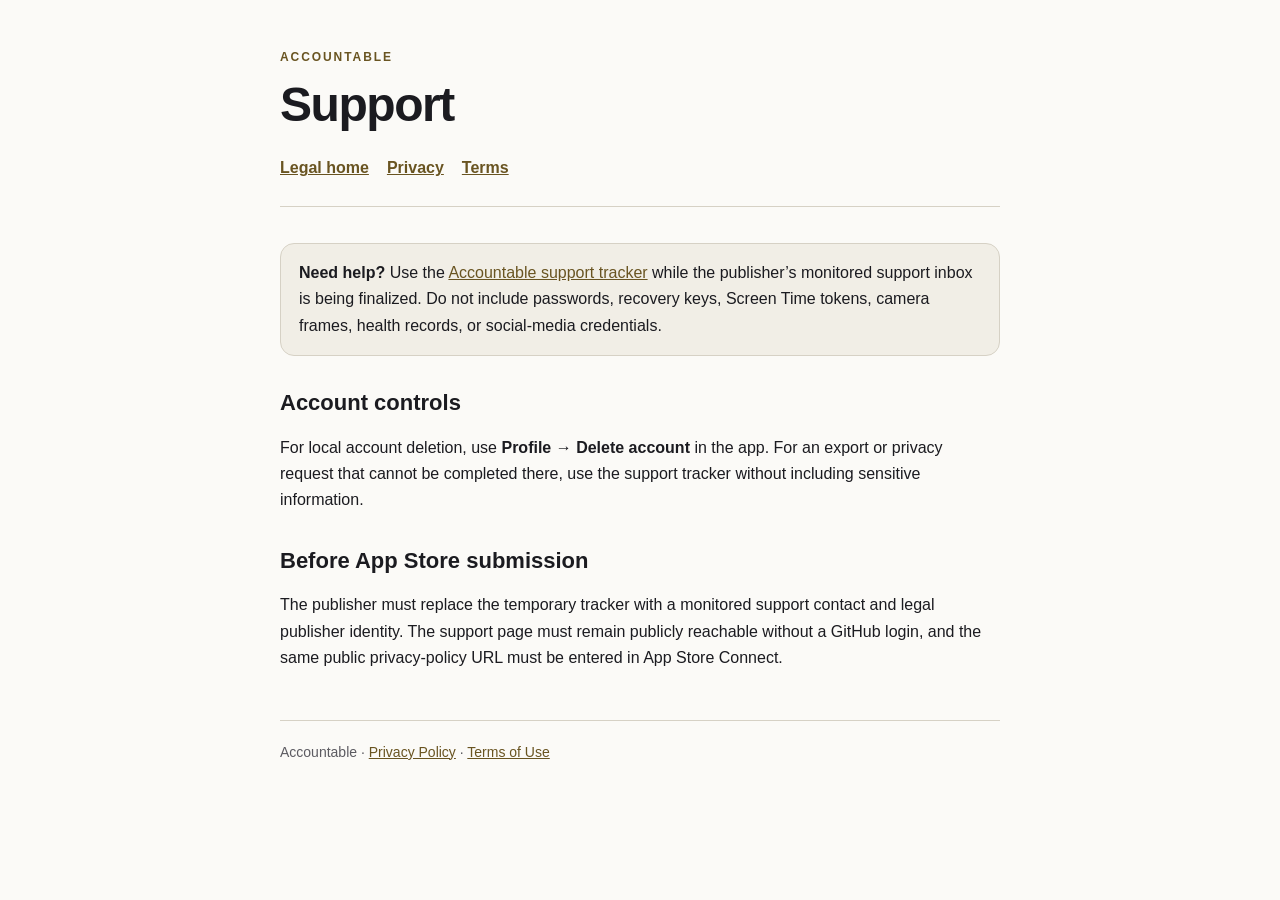
==== support.html @ 10ea57c3 "Publish AccountPublish Accountable legal pagesable legal pages" ====
<!doctype html>
<html lang="en">
<head>
  <meta charset="utf-8">
  <meta name="viewport" content="width=device-width,initial-scale=1">
  <link rel="stylesheet" href="styles.css">
  <title>Accountable Support</title>
</head>
<body>
  <main>
    <header>
      <p class="eyebrow">Accountable</p>
      <h1>Support</h1>
      <nav aria-label="Legal pages"><a href="index.html">Legal home</a><a href="privacy-policy.html">Privacy</a><a href="terms.html">Terms</a></nav>
    </header>
    <p class="notice"><strong>Need help?</strong> Use the <a href="https://github.com/PrxyagR/ScreentimeApp/issues">Accountable support tracker</a> while the publisher’s monitored support inbox is being finalized. Do not include passwords, recovery keys, Screen Time tokens, camera frames, health records, or social-media credentials.</p>
    <h2>Account controls</h2>
    <p>For local account deletion, use <strong>Profile → Delete account</strong> in the app. For an export or privacy request that cannot be completed there, use the support tracker without including sensitive information.</p>
    <h2>Before App Store submission</h2>
    <p>The publisher must replace the temporary tracker with a monitored support contact and legal publisher identity. The support page must remain publicly reachable without a GitHub login, and the same public privacy-policy URL must be entered in App Store Connect.</p>
    <footer>Accountable · <a href="privacy-policy.html">Privacy Policy</a> · <a href="terms.html">Terms of Use</a></footer>
  </main>
</body>
</html>
---- styles.css ----
:root {
  color-scheme: dark;
  --ink: #f6f1df;
  --muted: #b9b2a1;
  --surface-strong: #202129;
  --line: #3b3b42;
  --accent: #e8d8a8;
}

* { box-sizing: border-box; }

body {
  margin: 0;
  background: #0d0e12;
  color: var(--ink);
  font: 16px/1.65 -apple-system, BlinkMacSystemFont, "SF Pro Text", "Segoe UI", sans-serif;
}

main { width: min(720px, calc(100% - 32px)); margin: 0 auto; padding: 48px 0 64px; }
header { margin-bottom: 36px; padding-bottom: 24px; border-bottom: 1px solid var(--line); }
.eyebrow { margin: 0 0 8px; color: var(--accent); font-size: 12px; font-weight: 700; letter-spacing: .16em; text-transform: uppercase; }
h1, h2 { line-height: 1.2; }
h1 { margin: 0; font-size: clamp(32px, 7vw, 48px); letter-spacing: -.03em; }
h2 { margin-top: 34px; font-size: 22px; }
p, ul { margin: 16px 0; }
li { margin: 8px 0; }
a { color: var(--accent); }
nav { display: flex; flex-wrap: wrap; gap: 8px 18px; margin-top: 22px; }
nav a { font-weight: 650; }
.notice { padding: 16px 18px; background: var(--surface-strong); border: 1px solid var(--line); border-radius: 14px; }
footer { margin-top: 48px; padding-top: 20px; border-top: 1px solid var(--line); color: var(--muted); font-size: 14px; }

@media (prefers-color-scheme: light) {
  :root { color-scheme: light; --ink: #1b1b20; --muted: #5c5b61; --surface-strong: #f1eee6; --line: #d6d1c5; --accent: #695421; }
  body { background: #fbfaf7; }
}
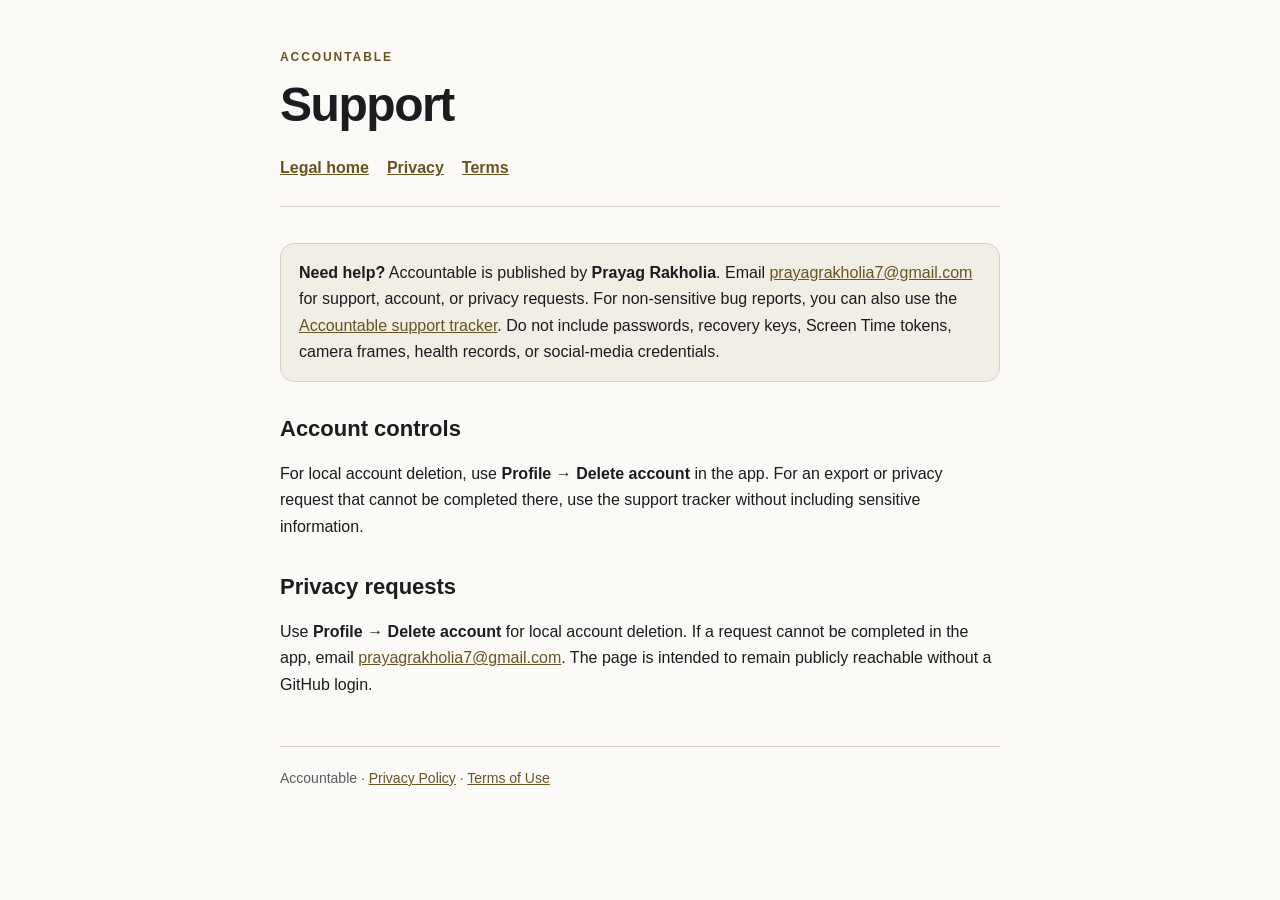
==== commit f1b4f4d4: "Update publisher support contact" ====
--- a/support.html
+++ b/support.html
@@ -13,11 +13,11 @@
       <h1>Support</h1>
       <nav aria-label="Legal pages"><a href="index.html">Legal home</a><a href="privacy-policy.html">Privacy</a><a href="terms.html">Terms</a></nav>
     </header>
-    <p class="notice"><strong>Need help?</strong> Use the <a href="https://github.com/PrxyagR/ScreentimeApp/issues">Accountable support tracker</a> while the publisher’s monitored support inbox is being finalized. Do not include passwords, recovery keys, Screen Time tokens, camera frames, health records, or social-media credentials.</p>
+    <p class="notice"><strong>Need help?</strong> Accountable is published by <strong>Prayag Rakholia</strong>. Email <a href="mailto:prayagrakholia7@gmail.com">prayagrakholia7@gmail.com</a> for support, account, or privacy requests. For non-sensitive bug reports, you can also use the <a href="https://github.com/PrxyagR/ScreentimeApp/issues">Accountable support tracker</a>. Do not include passwords, recovery keys, Screen Time tokens, camera frames, health records, or social-media credentials.</p>
     <h2>Account controls</h2>
     <p>For local account deletion, use <strong>Profile → Delete account</strong> in the app. For an export or privacy request that cannot be completed there, use the support tracker without including sensitive information.</p>
-    <h2>Before App Store submission</h2>
-    <p>The publisher must replace the temporary tracker with a monitored support contact and legal publisher identity. The support page must remain publicly reachable without a GitHub login, and the same public privacy-policy URL must be entered in App Store Connect.</p>
+    <h2>Privacy requests</h2>
+    <p>Use <strong>Profile → Delete account</strong> for local account deletion. If a request cannot be completed in the app, email <a href="mailto:prayagrakholia7@gmail.com">prayagrakholia7@gmail.com</a>. The page is intended to remain publicly reachable without a GitHub login.</p>
     <footer>Accountable · <a href="privacy-policy.html">Privacy Policy</a> · <a href="terms.html">Terms of Use</a></footer>
   </main>
 </body>
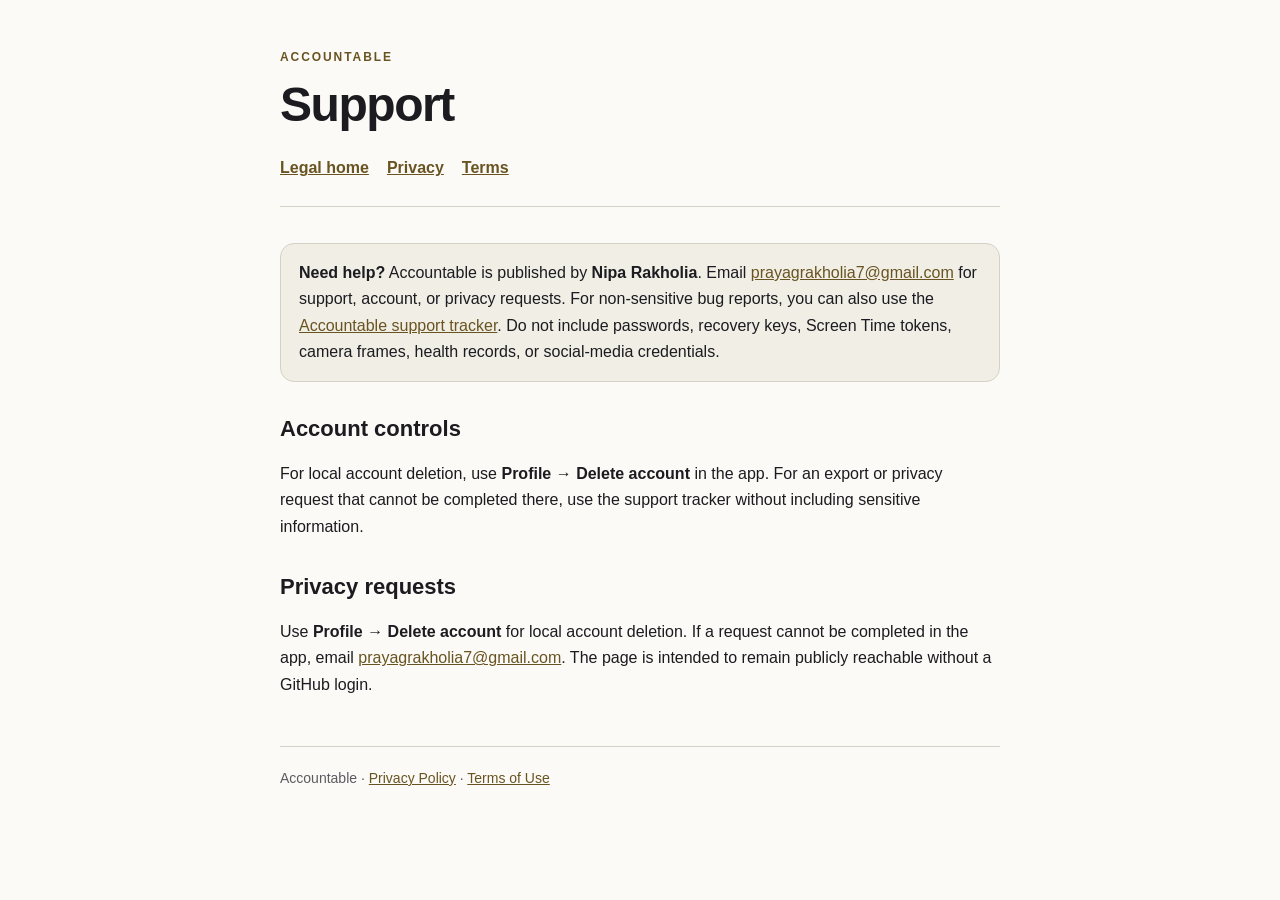
==== commit 9ac0b34f: "Update author name in support.html" ====
--- a/support.html
+++ b/support.html
@@ -13,7 +13,7 @@
       <h1>Support</h1>
       <nav aria-label="Legal pages"><a href="index.html">Legal home</a><a href="privacy-policy.html">Privacy</a><a href="terms.html">Terms</a></nav>
     </header>
-    <p class="notice"><strong>Need help?</strong> Accountable is published by <strong>Prayag Rakholia</strong>. Email <a href="mailto:prayagrakholia7@gmail.com">prayagrakholia7@gmail.com</a> for support, account, or privacy requests. For non-sensitive bug reports, you can also use the <a href="https://github.com/PrxyagR/ScreentimeApp/issues">Accountable support tracker</a>. Do not include passwords, recovery keys, Screen Time tokens, camera frames, health records, or social-media credentials.</p>
+    <p class="notice"><strong>Need help?</strong> Accountable is published by <strong>Nipa Rakholia</strong>. Email <a href="mailto:prayagrakholia7@gmail.com">prayagrakholia7@gmail.com</a> for support, account, or privacy requests. For non-sensitive bug reports, you can also use the <a href="https://github.com/PrxyagR/ScreentimeApp/issues">Accountable support tracker</a>. Do not include passwords, recovery keys, Screen Time tokens, camera frames, health records, or social-media credentials.</p>
     <h2>Account controls</h2>
     <p>For local account deletion, use <strong>Profile → Delete account</strong> in the app. For an export or privacy request that cannot be completed there, use the support tracker without including sensitive information.</p>
     <h2>Privacy requests</h2>
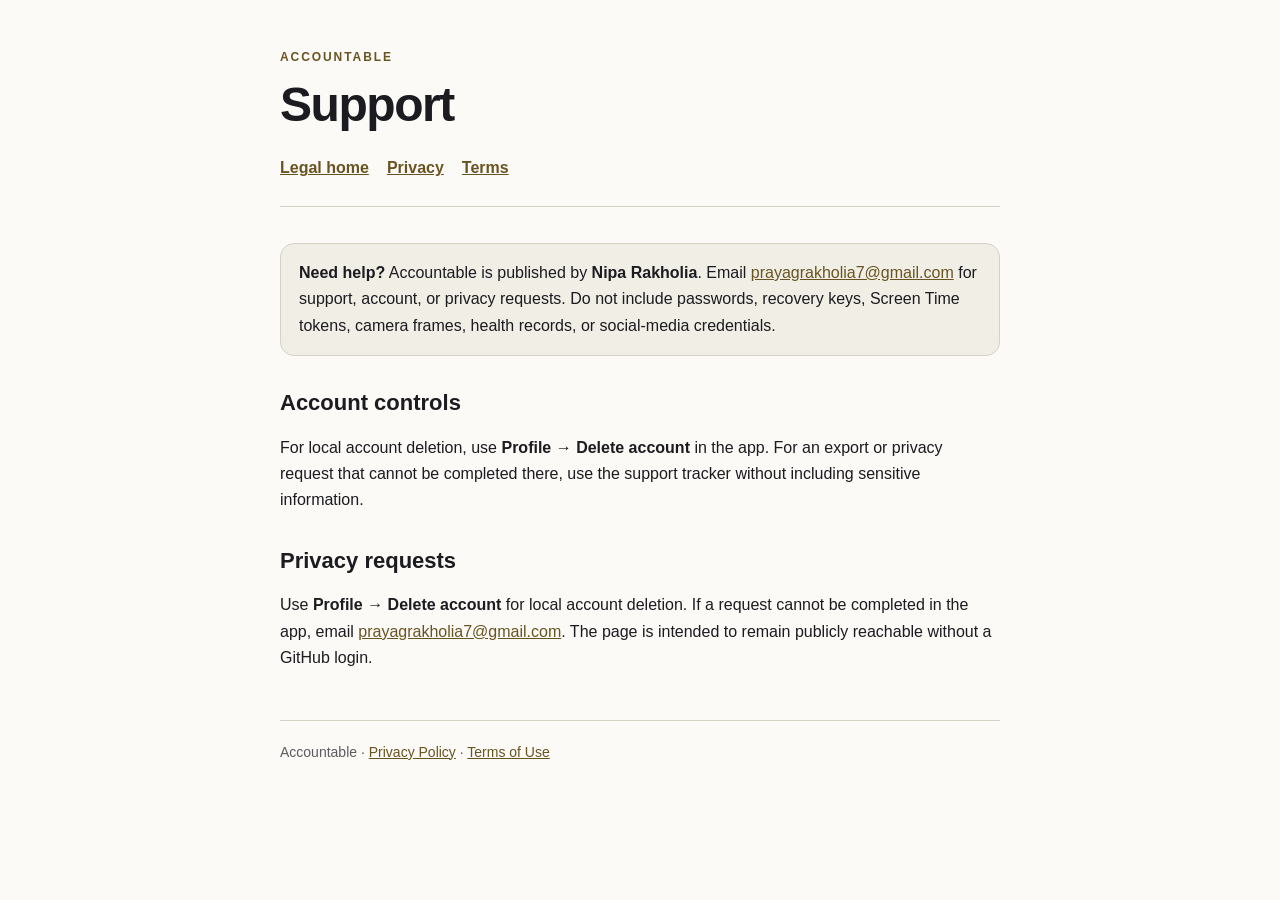
==== commit 800f8a01: "Update support notice content in support.html Removed the link to the support tracker for non-sensit" ====
--- a/support.html
+++ b/support.html
@@ -13,7 +13,7 @@
       <h1>Support</h1>
       <nav aria-label="Legal pages"><a href="index.html">Legal home</a><a href="privacy-policy.html">Privacy</a><a href="terms.html">Terms</a></nav>
     </header>
-    <p class="notice"><strong>Need help?</strong> Accountable is published by <strong>Nipa Rakholia</strong>. Email <a href="mailto:prayagrakholia7@gmail.com">prayagrakholia7@gmail.com</a> for support, account, or privacy requests. For non-sensitive bug reports, you can also use the <a href="https://github.com/PrxyagR/ScreentimeApp/issues">Accountable support tracker</a>. Do not include passwords, recovery keys, Screen Time tokens, camera frames, health records, or social-media credentials.</p>
+    <p class="notice"><strong>Need help?</strong> Accountable is published by <strong>Nipa Rakholia</strong>. Email <a href="mailto:prayagrakholia7@gmail.com">prayagrakholia7@gmail.com</a> for support, account, or privacy requests. Do not include passwords, recovery keys, Screen Time tokens, camera frames, health records, or social-media credentials.</p>
     <h2>Account controls</h2>
     <p>For local account deletion, use <strong>Profile → Delete account</strong> in the app. For an export or privacy request that cannot be completed there, use the support tracker without including sensitive information.</p>
     <h2>Privacy requests</h2>
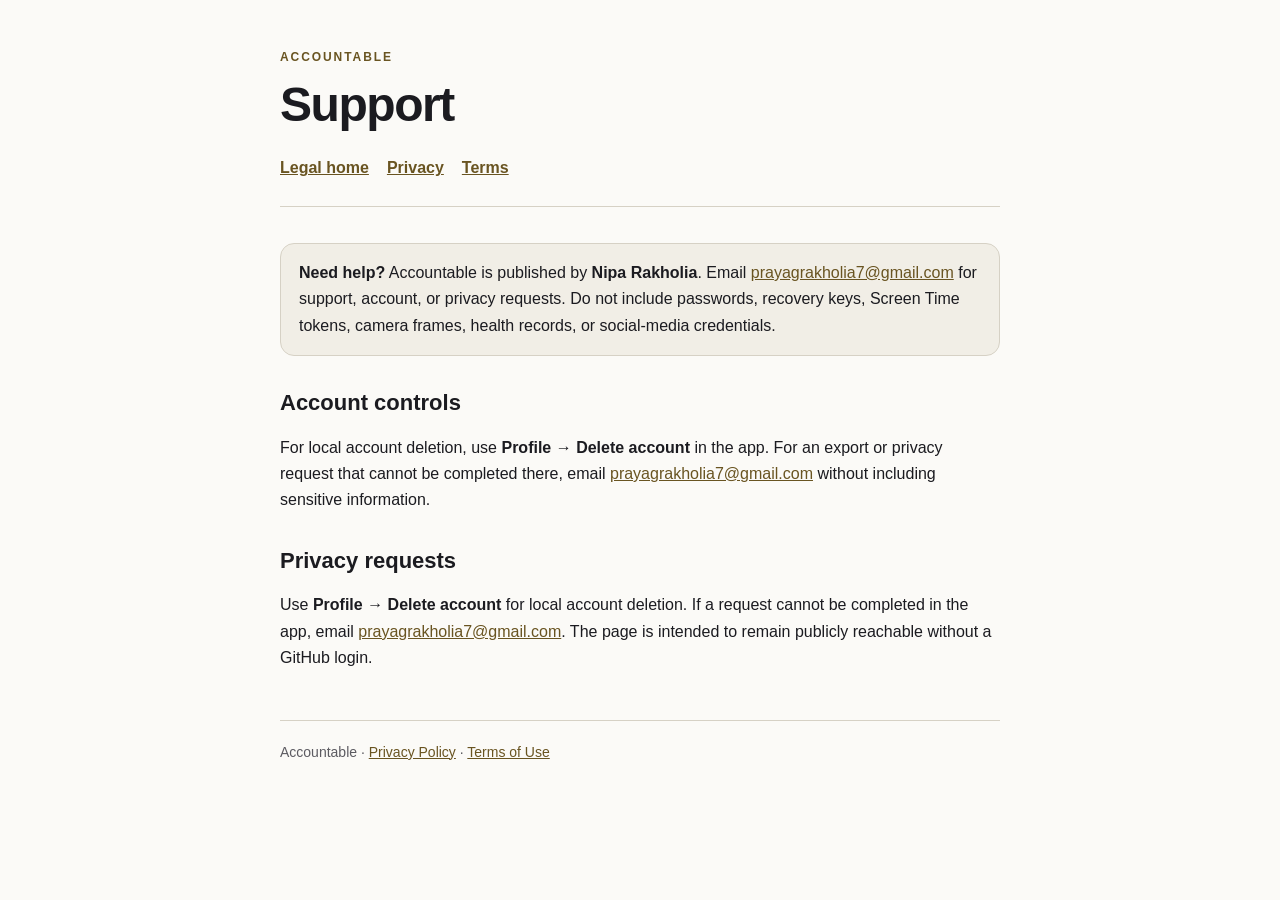
==== commit b920e0b6: "docs: align privacy and terms with current Accountable features" ====
--- a/support.html
+++ b/support.html
@@ -15,7 +15,7 @@
     </header>
     <p class="notice"><strong>Need help?</strong> Accountable is published by <strong>Nipa Rakholia</strong>. Email <a href="mailto:prayagrakholia7@gmail.com">prayagrakholia7@gmail.com</a> for support, account, or privacy requests. Do not include passwords, recovery keys, Screen Time tokens, camera frames, health records, or social-media credentials.</p>
     <h2>Account controls</h2>
-    <p>For local account deletion, use <strong>Profile → Delete account</strong> in the app. For an export or privacy request that cannot be completed there, use the support tracker without including sensitive information.</p>
+    <p>For local account deletion, use <strong>Profile → Delete account</strong> in the app. For an export or privacy request that cannot be completed there, email <a href="mailto:prayagrakholia7@gmail.com">prayagrakholia7@gmail.com</a> without including sensitive information.</p>
     <h2>Privacy requests</h2>
     <p>Use <strong>Profile → Delete account</strong> for local account deletion. If a request cannot be completed in the app, email <a href="mailto:prayagrakholia7@gmail.com">prayagrakholia7@gmail.com</a>. The page is intended to remain publicly reachable without a GitHub login.</p>
     <footer>Accountable · <a href="privacy-policy.html">Privacy Policy</a> · <a href="terms.html">Terms of Use</a></footer>
